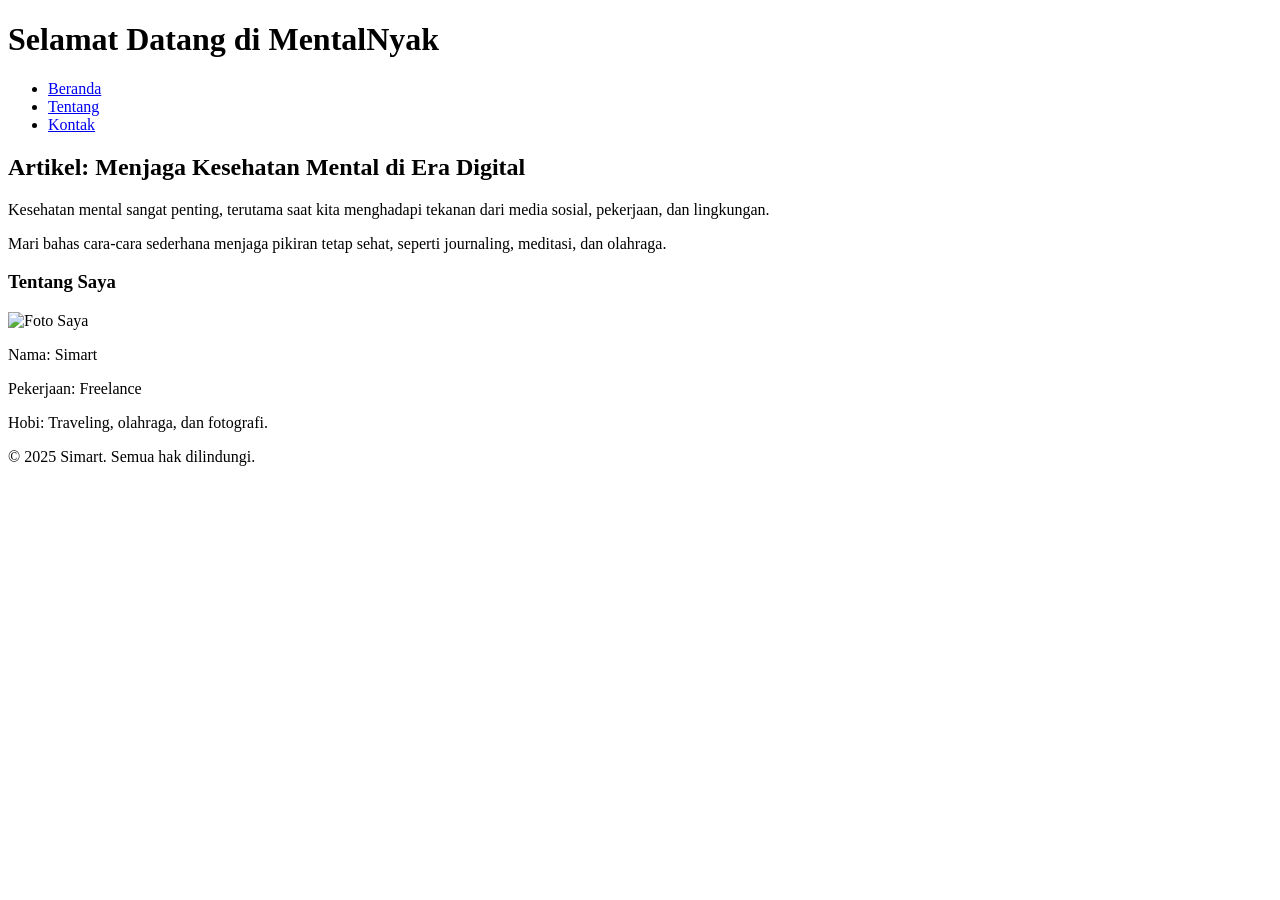
==== index.html @ 31519897 "perubahan name" ====
<!DOCTYPE html>
<html lang="id">
<head>
  <meta charset="UTF-8">
  <meta name="viewport" content="width=device-width, initial-scale=1.0">
  <title>Artikel Mentalhealth</title>
  <link rel="stylesheet" href="styles.css">
</head>
<body>

  <header>
    <h1>Selamat Datang di MentalNyak</h1>
    <nav>
      <ul>
        <li><a href="#">Beranda</a></li>
        <li><a href="#">Tentang</a></li>
        <li><a href="#">Kontak</a></li>
      </ul>
    </nav>
  </header>

  <main>
    <div class="container">
      <article>
        <h2>Artikel: Menjaga Kesehatan Mental di Era Digital</h2>
        <p>Kesehatan mental sangat penting, terutama saat kita menghadapi tekanan dari media sosial, pekerjaan, dan lingkungan.</p>
        <p>Mari bahas cara-cara sederhana menjaga pikiran tetap sehat, seperti journaling, meditasi, dan olahraga.</p>
      </article>

      <aside>
        <h3>Tentang Saya</h3>
        <img src="foto-saya.jpg" alt="Foto Saya" width="150">
        <p>Nama: Simart</p>
        <p>Pekerjaan: Freelance</p>
        <p>Hobi: Traveling, olahraga, dan fotografi.</p>
      </aside>
    </div>
  </main>

  <footer>
    <p>&copy; 2025 Simart. Semua hak dilindungi.</p>
  </footer>

</body>
</html>
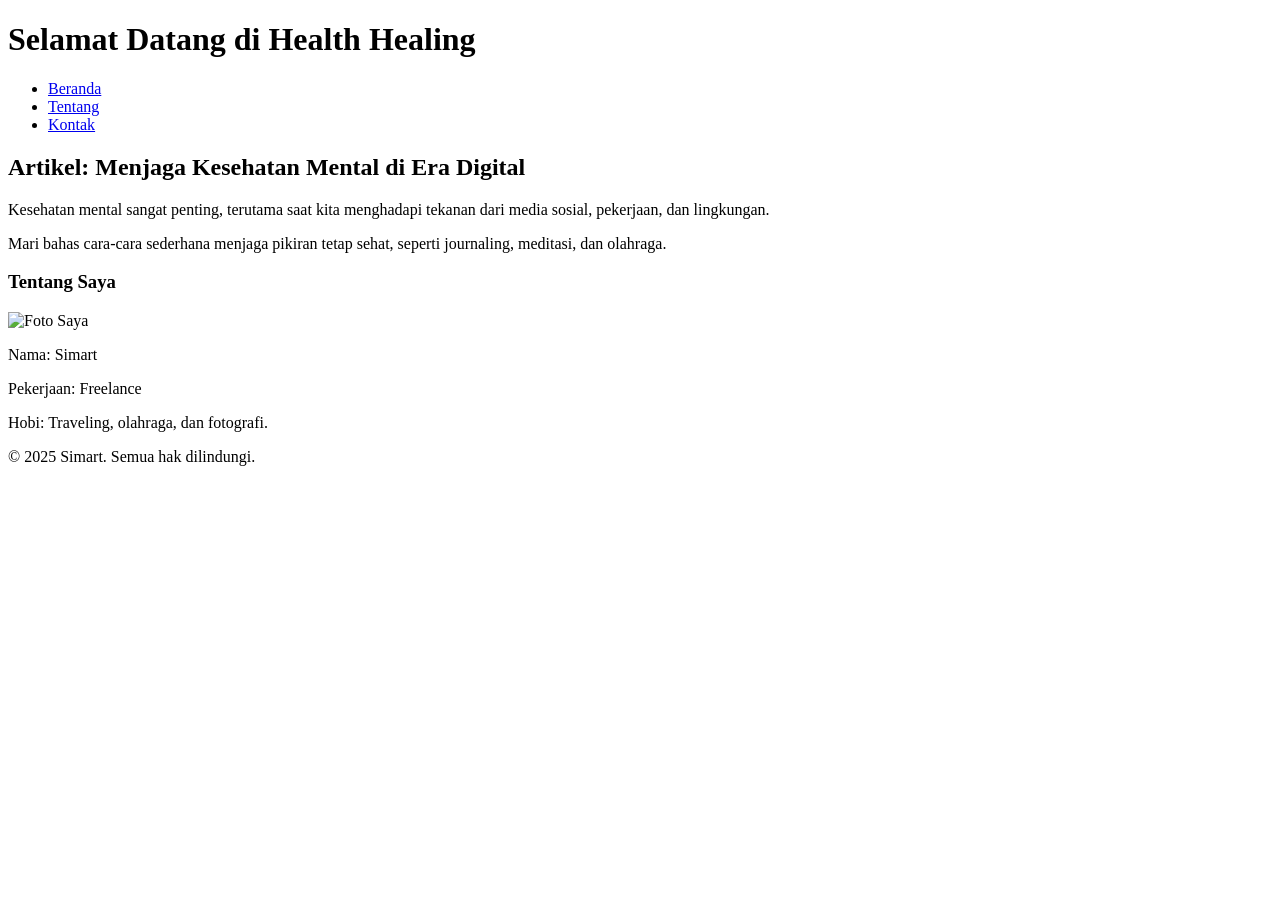
==== commit 46076198: "upload foto dan rename header" ====
--- a/index.html
+++ b/index.html
@@ -9,7 +9,7 @@
 <body>
 
   <header>
-    <h1>Selamat Datang di MentalNyak</h1>
+    <h1>Selamat Datang di Health Healing</h1>
     <nav>
       <ul>
         <li><a href="#">Beranda</a></li>
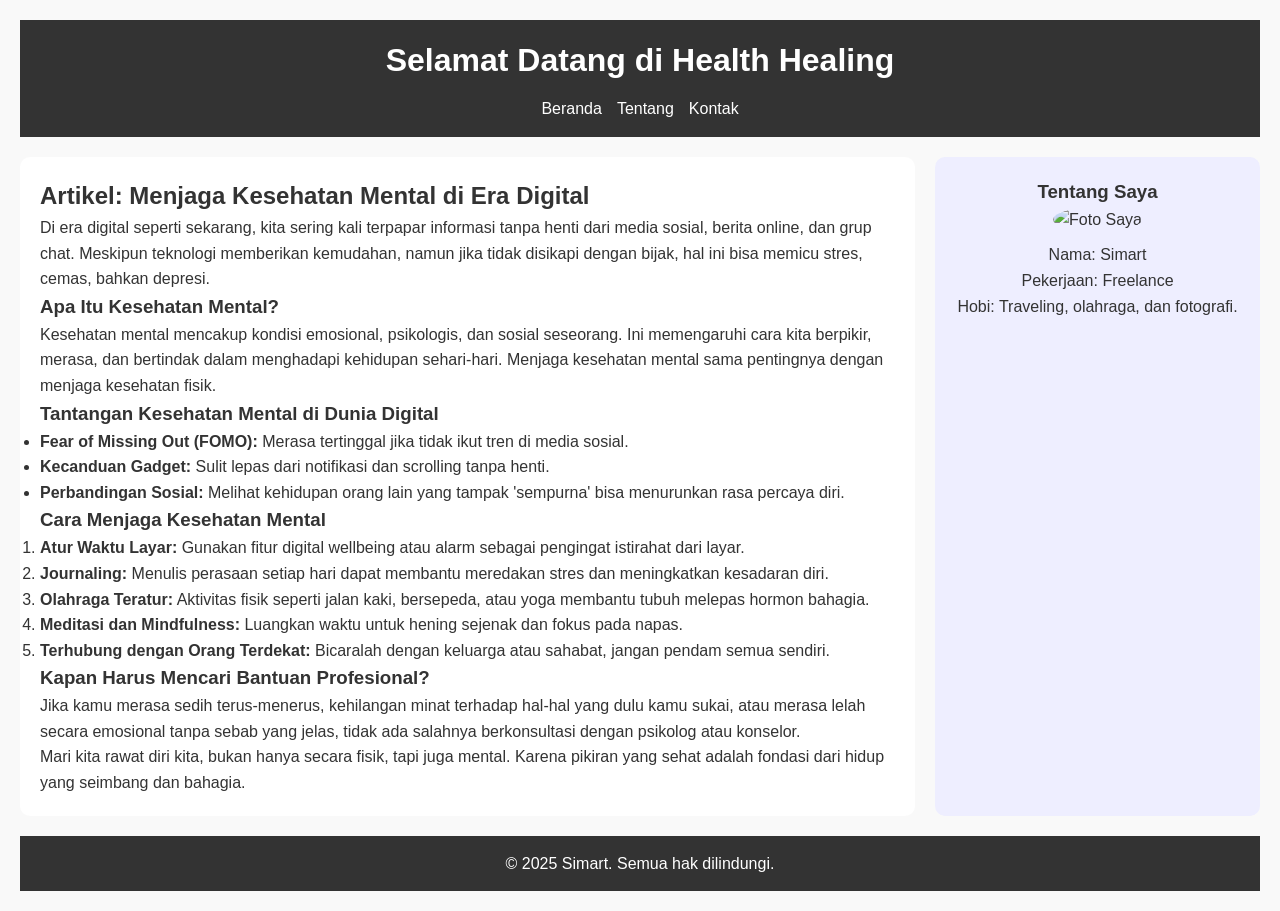
==== commit dc2c8e6e: "penambahan artikel" ====
--- a/index.html
+++ b/index.html
@@ -22,10 +22,34 @@
   <main>
     <div class="container">
       <article>
-        <h2>Artikel: Menjaga Kesehatan Mental di Era Digital</h2>
-        <p>Kesehatan mental sangat penting, terutama saat kita menghadapi tekanan dari media sosial, pekerjaan, dan lingkungan.</p>
-        <p>Mari bahas cara-cara sederhana menjaga pikiran tetap sehat, seperti journaling, meditasi, dan olahraga.</p>
-      </article>
+  <h2>Artikel: Menjaga Kesehatan Mental di Era Digital</h2>
+
+  <p>Di era digital seperti sekarang, kita sering kali terpapar informasi tanpa henti dari media sosial, berita online, dan grup chat. Meskipun teknologi memberikan kemudahan, namun jika tidak disikapi dengan bijak, hal ini bisa memicu stres, cemas, bahkan depresi.</p>
+
+  <h3>Apa Itu Kesehatan Mental?</h3>
+  <p>Kesehatan mental mencakup kondisi emosional, psikologis, dan sosial seseorang. Ini memengaruhi cara kita berpikir, merasa, dan bertindak dalam menghadapi kehidupan sehari-hari. Menjaga kesehatan mental sama pentingnya dengan menjaga kesehatan fisik.</p>
+
+  <h3>Tantangan Kesehatan Mental di Dunia Digital</h3>
+  <ul>
+    <li><strong>Fear of Missing Out (FOMO):</strong> Merasa tertinggal jika tidak ikut tren di media sosial.</li>
+    <li><strong>Kecanduan Gadget:</strong> Sulit lepas dari notifikasi dan scrolling tanpa henti.</li>
+    <li><strong>Perbandingan Sosial:</strong> Melihat kehidupan orang lain yang tampak 'sempurna' bisa menurunkan rasa percaya diri.</li>
+  </ul>
+
+  <h3>Cara Menjaga Kesehatan Mental</h3>
+  <ol>
+    <li><strong>Atur Waktu Layar:</strong> Gunakan fitur digital wellbeing atau alarm sebagai pengingat istirahat dari layar.</li>
+    <li><strong>Journaling:</strong> Menulis perasaan setiap hari dapat membantu meredakan stres dan meningkatkan kesadaran diri.</li>
+    <li><strong>Olahraga Teratur:</strong> Aktivitas fisik seperti jalan kaki, bersepeda, atau yoga membantu tubuh melepas hormon bahagia.</li>
+    <li><strong>Meditasi dan Mindfulness:</strong> Luangkan waktu untuk hening sejenak dan fokus pada napas.</li>
+    <li><strong>Terhubung dengan Orang Terdekat:</strong> Bicaralah dengan keluarga atau sahabat, jangan pendam semua sendiri.</li>
+  </ol>
+
+  <h3>Kapan Harus Mencari Bantuan Profesional?</h3>
+  <p>Jika kamu merasa sedih terus-menerus, kehilangan minat terhadap hal-hal yang dulu kamu sukai, atau merasa lelah secara emosional tanpa sebab yang jelas, tidak ada salahnya berkonsultasi dengan psikolog atau konselor.</p>
+
+  <p>Mari kita rawat diri kita, bukan hanya secara fisik, tapi juga mental. Karena pikiran yang sehat adalah fondasi dari hidup yang seimbang dan bahagia.</p>
+</article>
 
       <aside>
         <h3>Tentang Saya</h3>
--- a/styles.css
+++ b/styles.css
@@ -0,0 +1,63 @@
+* {
+  box-sizing: border-box;
+  margin: 0;
+  padding: 0;
+}
+
+body {
+  font-family: Arial, sans-serif;
+  line-height: 1.6;
+  background-color: #f9f9f9;
+  color: #333;
+  padding: 20px;
+}
+
+header, footer {
+  background-color: #333;
+  color: white;
+  padding: 15px;
+  text-align: center;
+}
+
+nav ul {
+  list-style: none;
+  display: flex;
+  justify-content: center;
+  gap: 15px;
+  margin-top: 10px;
+}
+
+nav a {
+  color: white;
+  text-decoration: none;
+}
+
+.container {
+  display: flex;
+  gap: 20px;
+  margin-top: 20px;
+}
+
+article {
+  flex: 3;
+  background-color: #fff;
+  padding: 20px;
+  border-radius: 10px;
+}
+
+aside {
+  flex: 1;
+  background-color: #eef;
+  padding: 20px;
+  border-radius: 10px;
+  text-align: center;
+}
+
+aside img {
+  border-radius: 50%;
+  margin-bottom: 10px;
+}
+
+footer {
+  margin-top: 20px;
+}
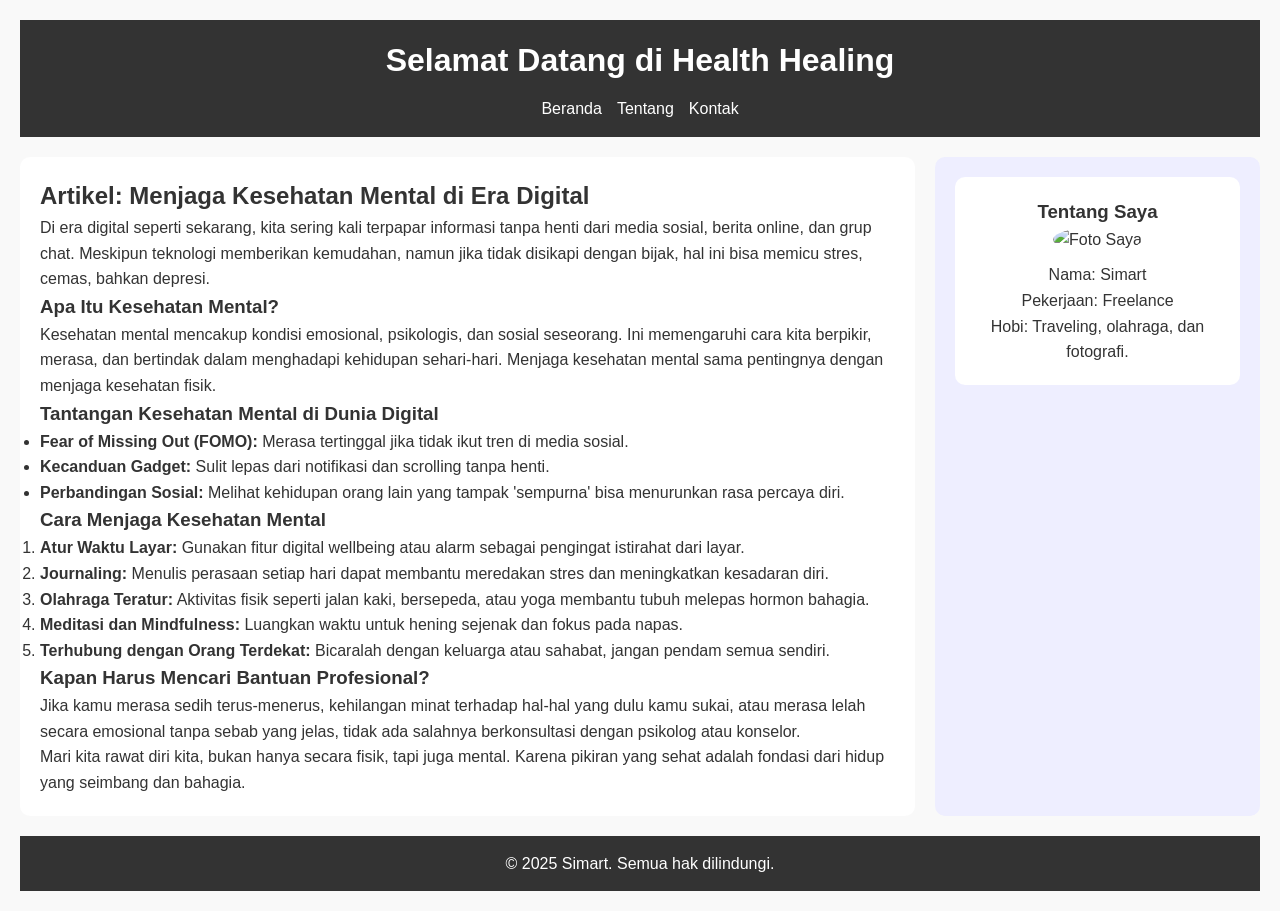
==== commit 5159687c: "link" ====
--- a/index.html
+++ b/index.html
@@ -12,8 +12,8 @@
     <h1>Selamat Datang di Health Healing</h1>
     <nav>
       <ul>
-        <li><a href="#">Beranda</a></li>
-        <li><a href="#">Tentang</a></li>
+        <li><a href="#artikel">Beranda</a></li>
+        <li><a href="#tentang-saya">Tentang</a></li>
         <li><a href="#">Kontak</a></li>
       </ul>
     </nav>
@@ -21,7 +21,7 @@
 
   <main>
     <div class="container">
-      <article>
+      <article id="artikel">
   <h2>Artikel: Menjaga Kesehatan Mental di Era Digital</h2>
 
   <p>Di era digital seperti sekarang, kita sering kali terpapar informasi tanpa henti dari media sosial, berita online, dan grup chat. Meskipun teknologi memberikan kemudahan, namun jika tidak disikapi dengan bijak, hal ini bisa memicu stres, cemas, bahkan depresi.</p>
@@ -52,6 +52,7 @@
 </article>
 
       <aside>
+        <article id="tentang-saya">
         <h3>Tentang Saya</h3>
         <img src="foto-saya.jpg" alt="Foto Saya" width="150">
         <p>Nama: Simart</p>
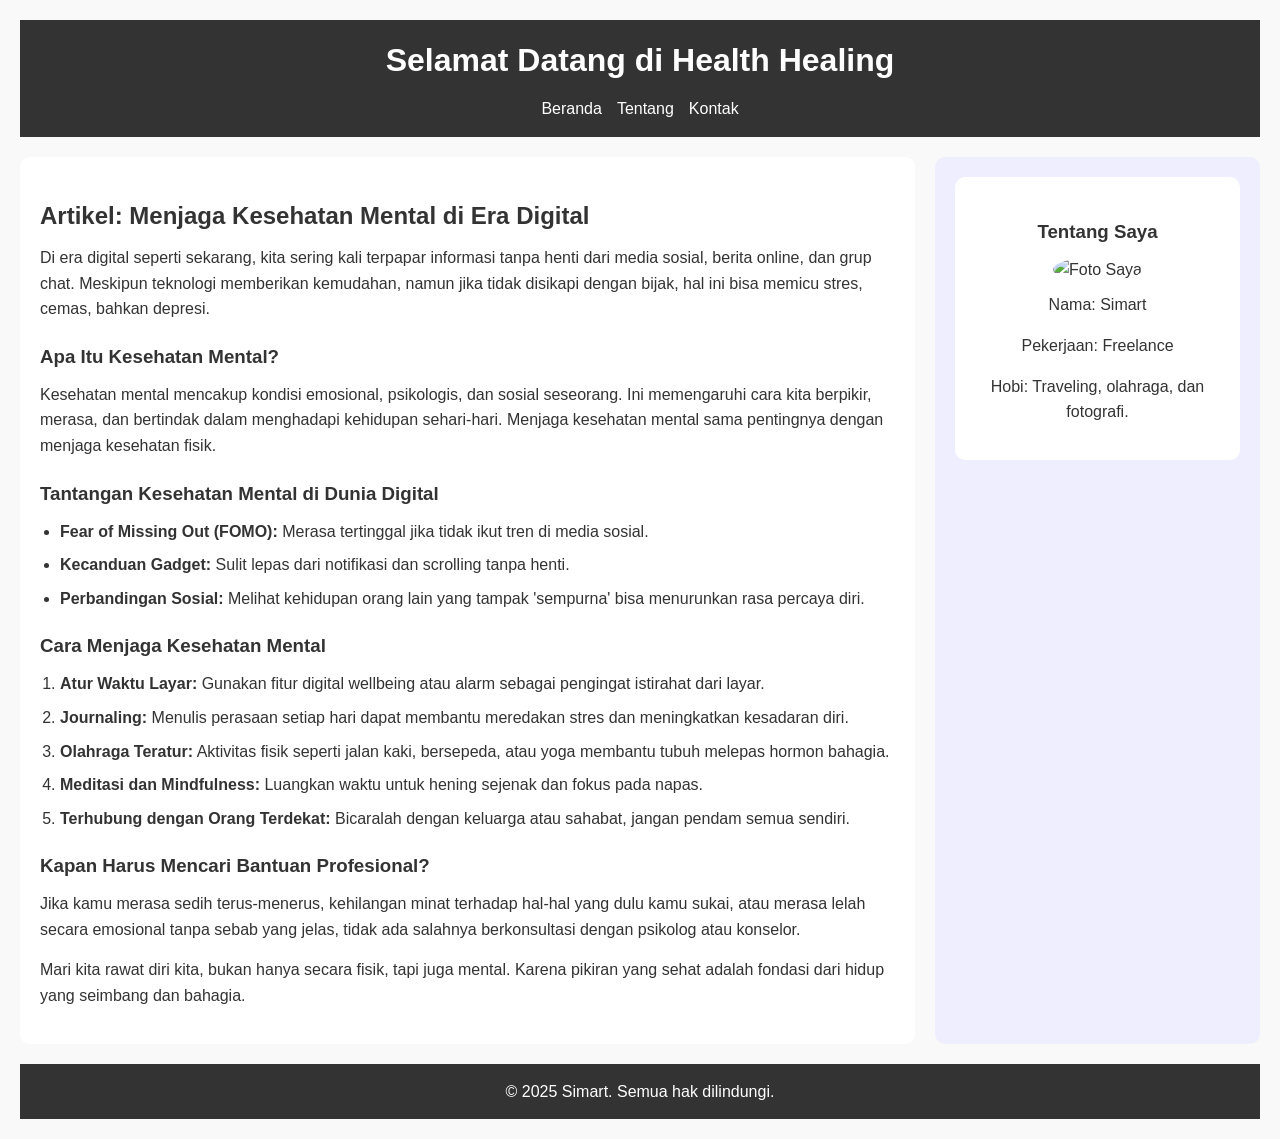
==== commit c95614f3: "perubahan tampilan artikel di css" ====
--- a/index.html
+++ b/index.html
@@ -36,6 +36,7 @@
     <li><strong>Perbandingan Sosial:</strong> Melihat kehidupan orang lain yang tampak 'sempurna' bisa menurunkan rasa percaya diri.</li>
   </ul>
 
+  <p>
   <h3>Cara Menjaga Kesehatan Mental</h3>
   <ol>
     <li><strong>Atur Waktu Layar:</strong> Gunakan fitur digital wellbeing atau alarm sebagai pengingat istirahat dari layar.</li>
@@ -44,6 +45,7 @@
     <li><strong>Meditasi dan Mindfulness:</strong> Luangkan waktu untuk hening sejenak dan fokus pada napas.</li>
     <li><strong>Terhubung dengan Orang Terdekat:</strong> Bicaralah dengan keluarga atau sahabat, jangan pendam semua sendiri.</li>
   </ol>
+  </p>
 
   <h3>Kapan Harus Mencari Bantuan Profesional?</h3>
   <p>Jika kamu merasa sedih terus-menerus, kehilangan minat terhadap hal-hal yang dulu kamu sukai, atau merasa lelah secara emosional tanpa sebab yang jelas, tidak ada salahnya berkonsultasi dengan psikolog atau konselor.</p>
--- a/styles.css
+++ b/styles.css
@@ -1,9 +1,11 @@
+/* Reset dasar */
 * {
   box-sizing: border-box;
   margin: 0;
   padding: 0;
 }
 
+/* Gaya dasar untuk body */
 body {
   font-family: Arial, sans-serif;
   line-height: 1.6;
@@ -12,13 +14,16 @@
   padding: 20px;
 }
 
-header, footer {
+/* Header & Footer */
+header,
+footer {
   background-color: #333;
   color: white;
   padding: 15px;
   text-align: center;
 }
 
+/* Navigasi */
 nav ul {
   list-style: none;
   display: flex;
@@ -32,12 +37,14 @@
   text-decoration: none;
 }
 
+/* Container layout dengan Flexbox */
 .container {
   display: flex;
   gap: 20px;
   margin-top: 20px;
 }
 
+/* Artikel utama */
 article {
   flex: 3;
   background-color: #fff;
@@ -45,6 +52,28 @@
   border-radius: 10px;
 }
 
+/* Gaya heading dan paragraf di artikel */
+article h2,
+article h3 {
+  margin-top: 20px;
+  margin-bottom: 10px;
+}
+
+article p {
+  margin-bottom: 15px;
+}
+
+article ul,
+article ol {
+  margin-bottom: 15px;
+  padding-left: 20px;
+}
+
+article li {
+  margin-bottom: 8px;
+}
+
+/* Aside (profil/biodata) */
 aside {
   flex: 1;
   background-color: #eef;
@@ -58,6 +87,7 @@
   margin-bottom: 10px;
 }
 
+/* Footer tambahan */
 footer {
   margin-top: 20px;
-}+}
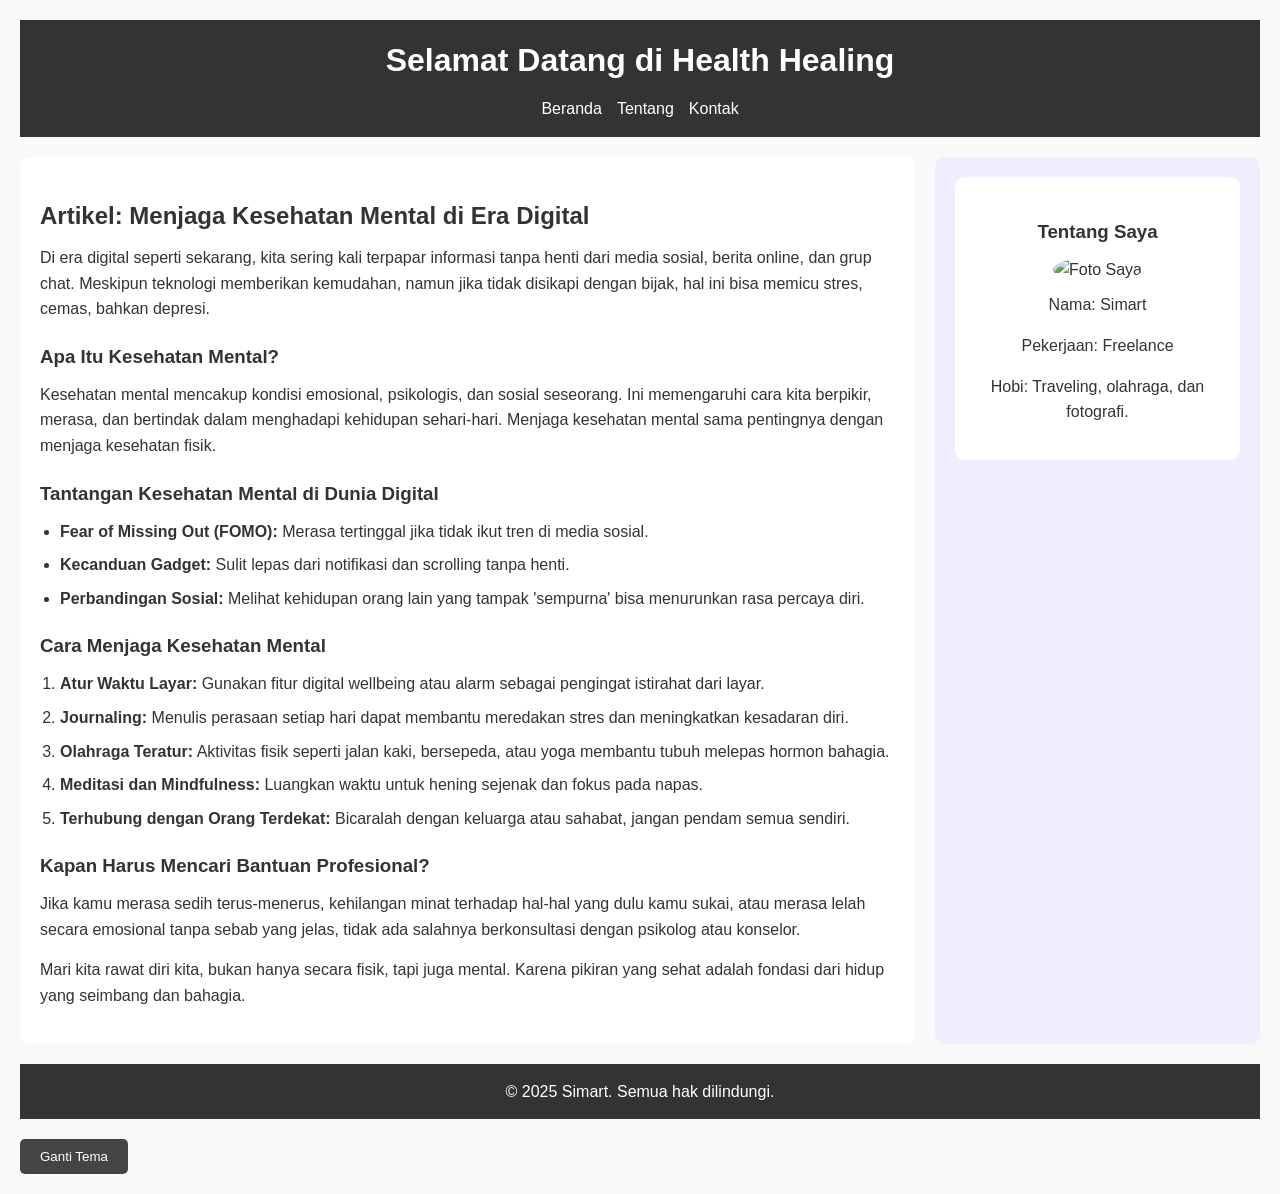
==== commit da23c715: "penambahan js darkmode" ====
--- a/index.html
+++ b/index.html
@@ -67,6 +67,18 @@
   <footer>
     <p>&copy; 2025 Simart. Semua hak dilindungi.</p>
   </footer>
+<button onclick="toggleTheme()" id="themeToggle">Ganti Tema</button>
 
+<script>
+  function toggleTheme() {
+    document.body.classList.toggle('dark');
+    const button = document.getElementById('themeToggle');
+    if (document.body.classList.contains('dark')) {
+      button.textContent = 'Kembali ke Terang';
+    } else {
+      button.textContent = 'Ganti Tema';
+    }
+  }
+</script>
 </body>
 </html>
--- a/styles.css
+++ b/styles.css
@@ -91,3 +91,38 @@
 footer {
   margin-top: 20px;
 }
+
+/* Tema Gelap */
+body.dark {
+  background-color: #121212;
+  color: #f0f0f0;
+}
+
+body.dark header,
+body.dark footer {
+  background-color: #1f1f1f;
+  color: #fff;
+}
+
+body.dark article {
+  background-color: #1a1a1a;
+}
+
+body.dark aside {
+  background-color: #2a2a2a;
+}
+
+/* Tombol Toggle Tema */
+#themeToggle {
+  margin-top: 20px;
+  padding: 10px 20px;
+  border: none;
+  background-color: #444;
+  color: white;
+  border-radius: 5px;
+  cursor: pointer;
+}
+
+#themeToggle:hover {
+  background-color: #666;
+}
